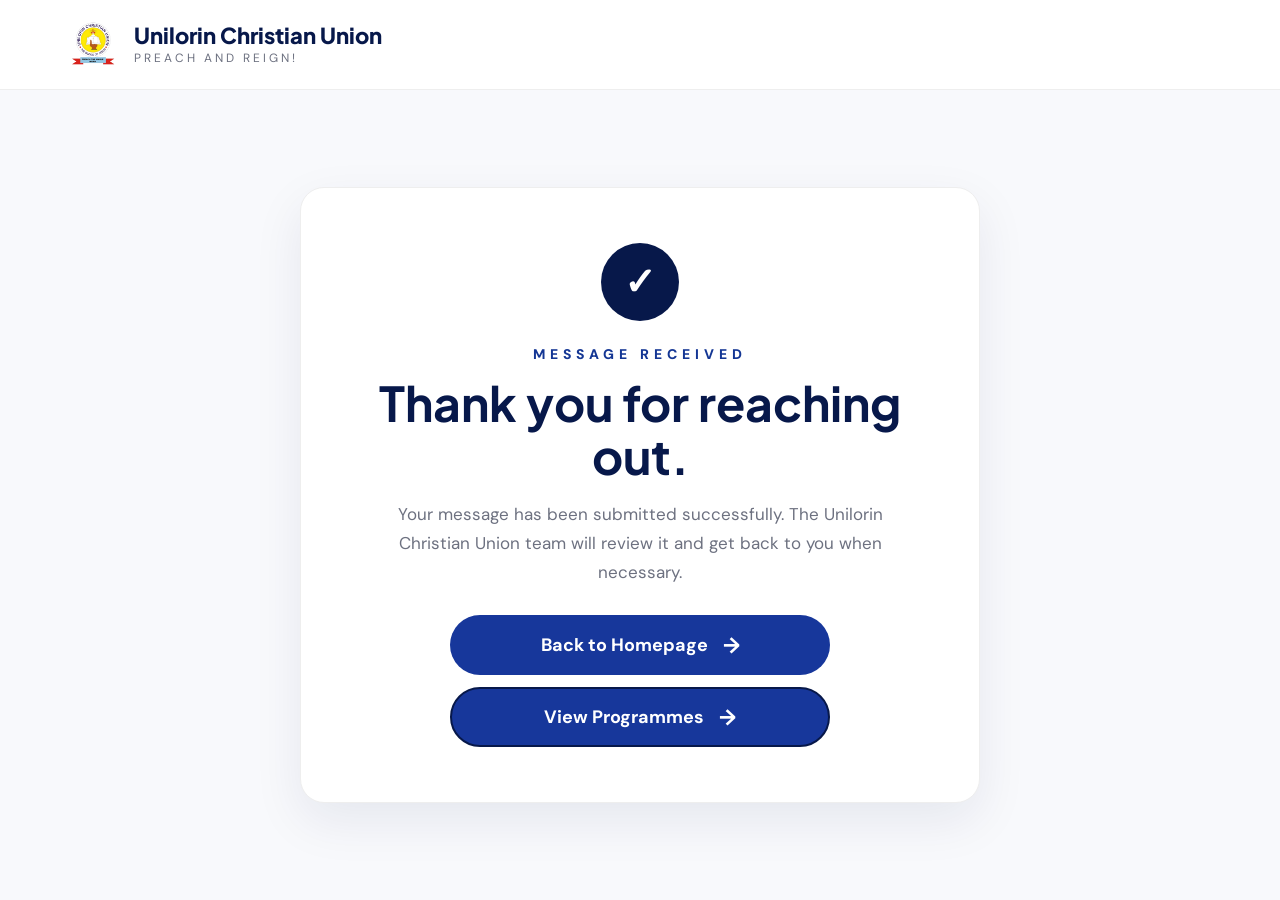
==== thank-you.html @ b5b66c57 "Add files via upload" ====
<!DOCTYPE html>
<html lang="en">
<head>
    <meta charset="UTF-8">
    <meta name="viewport" content="width=device-width, initial-scale=1.0">
    <meta name="description" content="Thank you for contacting Unilorin Christian Union.">
    <title>Message Sent | Unilorin Christian Union</title>

    <link rel="preconnect" href="https://fonts.googleapis.com">
    <link rel="preconnect" href="https://fonts.gstatic.com" crossorigin>
    <link href="https://fonts.googleapis.com/css2?family=DM+Sans:wght@400;500;600;700&family=Plus+Jakarta+Sans:wght@500;600;700;800&display=swap" rel="stylesheet">
    <link rel="stylesheet" href="style.css">
</head>

<body class="thank-you-page">
    <header class="header">
        <a href="index.html" class="logo-area" aria-label="Unilorin Christian Union home">
            <img src="logo.png" alt="Unilorin Christian Union Logo" class="logo">
            <div class="brand">
                <h2>Unilorin Christian Union</h2>
                <p>PREACH AND REIGN!</p>
            </div>
        </a>
    </header>

    <main class="thank-you-main">
        <section class="thank-you-card" aria-labelledby="thank-you-title">
            <div class="thank-you-icon" aria-hidden="true">✓</div>
            <div class="section-label">MESSAGE RECEIVED</div>
            <h1 id="thank-you-title">Thank you for reaching out.</h1>
            <p>
                Your message has been submitted successfully. The Unilorin Christian Union team will review it and get back to you when necessary.
            </p>

            <div class="thank-you-actions">
                <a href="index.html" class="primary-button">Back to Homepage <span>→</span></a>
                <a href="index.html#programmes" class="dark-button">View Programmes <span>→</span></a>
            </div>
        </section>
    </main>
</body>
</html>
---- style.css ----
/* =====================================================
   GENERAL SETTINGS
===================================================== */
* {
    margin: 0;
    padding: 0;
    box-sizing: border-box;
}

html {
    scroll-behavior: smooth;
}

body {
    font-family: "DM Sans", sans-serif;
    color: #07184a;
    background: #ffffff;
    overflow-x: hidden;
}

a {
    text-decoration: none;
    color: inherit;
}

img {
    max-width: 100%;
    height: auto;
    display: block;
}


/* =====================================================
   HEADER & NAVIGATION
===================================================== */

.header {
    height: 90px;
    background: #ffffff;
    display: flex;
    align-items: center;
    justify-content: space-between;
    padding: 0 5%;
    position: sticky;
    top: 0;
    z-index: 1000;
    border-bottom: 1px solid #eeeeee;
}

.logo-area {
    display: flex;
    align-items: center;
    gap: 15px;
}

.logo {
    width: 55px;
    height: 55px;
    object-fit: contain;
}

.brand h2 {
    font-family: "Plus Jakarta Sans", sans-serif;
    font-size: 22px;
    font-weight: 800;
    line-height: 1;
}

.brand p {
    margin-top: 4px;
    color: #6d7180;
    font-size: 12px;
    letter-spacing: 3px;
}


/* DESKTOP NAVIGATION */

.navigation {
    display: flex;
    gap: 28px;
    align-items: center;
}

.navigation a {
    font-size: 14px;
    font-weight: 600;
    transition: color 0.3s;
}

.navigation a:hover {
    color: #17379b;
}


/* HAMBURGER MENU BUTTON */

#menu-toggle {
    display: none;
}

.menu-button {
    display: flex;
    width: 56px;
    height: 56px;
    border: 1px solid #dddddd;
    border-radius: 50%;
    align-items: center;
    justify-content: center;
    flex-direction: column;
    gap: 4px;
    cursor: pointer;
    background: #f8f9fc;
}

.menu-button span {
    display: block;
    width: 20px;
    height: 2px;
    background: #07184a;
    border-radius: 10px;
    transition: transform 0.3s, opacity 0.3s;
}


/* =====================================================
   HERO SECTION
===================================================== */

.hero {
    background: #fff12b;
    min-height: 650px;
    display: flex;
    align-items: center;
    padding: 60px 8%;
    position: relative;
    isolation: isolate;
    overflow: hidden;
}

.hero-content {
    max-width: 850px;
    width: 100%;
    position: relative;
    z-index: 5;
}


/* =====================================================
   ANNIVERSARY IMAGES
===================================================== */

.anniversary-images {
    position: absolute;
    inset: 0;
    width: 100%;
    height: 100%;
    pointer-events: none;
    z-index: 1;
}

.anniversary-graphic,
.anniversary-small {
    position: absolute !important;
    pointer-events: none;
    object-fit: contain;
}
/* BIG TRANSLUCENT WATERMARK BACKGROUND */
.anniversary-graphic {
    width: 520px;
    height: 400px;
    left: 48%;
    top: 50%;
    transform: translateY(-50%);
    opacity: 0.16;
    z-index: 1;
}

/* SMALL CLEAR GRAPHIC */
.anniversary-small {
    width: 190px;
    height: 150px;
    right: 6%;
    top: 42%;
    transform: translateY(-50%);
    opacity: 1;
    z-index: 2;
}


/* UNIVERSITY LOGO AREA */

.hero-logo-area {
    display: flex;
    align-items: center;
    gap: 20px;
    margin-bottom: 25px;
    position: relative;
    z-index: 5;
}

.hero-logo-area img {
    width: 90px;
    height: 90px;
    object-fit: contain;
}

.university-name {
    font-size: 16px;
    letter-spacing: 4px;
    font-weight: 700;
}

.motto {
    margin-top: 5px;
    font-family: "Plus Jakarta Sans", sans-serif;
    font-size: 18px;
    font-weight: 800;
}


/* =====================================================
   50TH ANNIVERSARY PILL BADGE
===================================================== */

.anniversary-badge {
    display: inline-flex;
    align-items: center;
    justify-content: center;
    gap: 15px;
    background: #17379b;
    color: white;
    padding: 11px 22px;
    border: none;
    border-radius: 40px;
    width: auto;
    margin-bottom: 25px;
    font-family: "Plus Jakarta Sans", sans-serif;
    font-size: 14px;
    font-weight: 800;
    letter-spacing: 2px;
    position: relative;
    z-index: 5;
}

.anniversary-number {
    display: none;
}

.anniversary-text {
    display: flex;
    flex-direction: row;
    align-items: center;
    gap: 15px;
}

.anniversary-text span {
    color: #ffffff;
    font-family: "Plus Jakarta Sans", sans-serif;
    font-size: 14px;
    font-weight: 800;
    letter-spacing: 2px;
}

.anniversary-text small {
    color: #ffffff;
    font-size: 13px;
    font-weight: 700;
    letter-spacing: 1px;
}


/* =====================================================
   HERO HEADING & TEXT
===================================================== */

.hero h1 {
    font-family: "Plus Jakarta Sans", sans-serif;
    font-size: clamp(42px, 5.2vw, 70px);
    line-height: 0.98;
    letter-spacing: -3px;
    font-weight: 800;
    max-width: 680px;
    margin-bottom: 28px;
    position: relative;
    z-index: 5;
}

.hero h1 span {
    position: relative;
    display: inline-block;
    z-index: 1;
}

.hero h1 span::after {
    content: "";
    position: absolute;
    left: 0;
    right: 0;
    bottom: 5px;
    height: 12px;
    background: #ffcc18;
    z-index: -1;
}

.hero-description {
    max-width: 650px;
    font-size: 18px;
    line-height: 1.5;
    color: #525663;
    margin-bottom: 30px;
    position: relative;
    z-index: 5;
}


/* =====================================================
   BUTTONS
===================================================== */

.primary-button,
.dark-button {
    display: inline-flex;
    align-items: center;
    justify-content: center;
    width: 100%;
    max-width: 380px;
    min-height: 60px;
    border-radius: 50px;
    font-size: 18px;
    font-weight: 700;
    border: none;
    cursor: pointer;
    transition: transform 0.3s, background-color 0.3s;
    position: relative;
    z-index: 5;
}

.primary-button {
    background: #17379b;
    color: white;
}

.primary-button span,
.dark-button span {
    margin-left: 15px;
    font-size: 22px;
}

.primary-button:hover,
.dark-button:hover {
    transform: translateY(-3px);
    background: #102b7e;
}
/* =====================================================
   STATISTICS
===================================================== */

.statistics {
    display: grid;
    grid-template-columns: repeat(4, 1fr);
    padding: 50px 8%;
    gap: 30px;
    background: white;
}

.stat strong {
    font-family: "Plus Jakarta Sans", sans-serif;
    font-size: clamp(32px, 4vw, 45px);
    font-weight: 800;
    color: #143694;
}

.stat p {
    margin-top: 8px;
    color: #737786;
    font-size: 13px;
    font-weight: 700;
    letter-spacing: 3px;
}


/* =====================================================
   TICKER BANNER
===================================================== */

.yellow-strip {
    height: 70px;
    display: flex;
    align-items: center;
    overflow: hidden;
    background: #fff12b;
    font-family: "Plus Jakarta Sans", sans-serif;
    font-size: 16px;
    font-weight: 800;
    letter-spacing: 4px;
    white-space: nowrap;
}

.ticker-wrapper {
    display: flex;
    width: 100%;
    overflow: hidden;
}

.ticker-content {
    display: inline-block;
    white-space: nowrap;
    animation: ticker 20s linear infinite;
}

.ticker-content span {
    margin: 0 25px;
    color: #9b7710;
}

@keyframes ticker {
    0% {
        transform: translateX(100%);
    }
    100% {
        transform: translateX(-100%);
    }
}


/* =====================================================
   WEEKLY SCHEDULE + REACH US SIDEBAR
===================================================== */

.week-layout-container {
    display: grid;
    grid-template-columns: 1.8fr 1fr;
    gap: 40px;
    align-items: start;
}

.reach-us-sidebar {
    background: #f9f8f3;
    border: 1px solid #d9d9d9;
    border-radius: 25px;
    padding: 35px;
    position: sticky;
    top: 110px;
}

.reach-us-sidebar h2 {
    font-size: 32px;
    line-height: 1.1;
    margin-bottom: 20px;
}

.contact-details p {
    display: flex;
    align-items: flex-start;
    gap: 12px;
    font-size: 15px;
    color: #606572;
    margin: 12px 0;
    word-break: break-word;
}

.contact-details span {
    color: #17379b;
    font-size: 20px;
    flex-shrink: 0;
}

.contact-form {
    display: flex;
    flex-direction: column;
    gap: 15px;
    margin-top: 25px;
}

.contact-form .input-group {
    display: flex;
    flex-direction: column;
    gap: 6px;
}

.contact-form .input-group label {
    font-size: 13px;
    font-weight: 600;
    color: #07184a;
}

.contact-form .input-group input,
.contact-form .input-group textarea {
    width: 100%;
    border-radius: 12px;
    border: 1px solid #d9d9d9;
    background: #ffffff;
    padding: 12px 16px;
    color: #07184a;
    font-family: inherit;
    font-size: 14px;
    outline: none;
    transition: border-color 0.3s, box-shadow 0.3s;
}

.contact-form .input-group input {
    height: 48px;
}

.contact-form .input-group textarea {
    resize: vertical;
    min-height: 90px;
}

.contact-form .input-group input:focus,
.contact-form .input-group textarea:focus {
    border-color: #17379b;
    box-shadow: 0 0 0 3px rgba(23, 55, 155, 0.1);
}

.contact-submit-btn {
    width: 100%;
    max-width: 100%;
    min-height: 50px;
    font-size: 16px;
    margin-top: 5px;
}
/* =====================================================
   SECTIONS & CARDS
===================================================== */

.section {
    padding: 80px 8%;
}

.section-label {
    color: #143694;
    font-size: 14px;
    font-weight: 800;
    letter-spacing: 5px;
    margin-bottom: 20px;
}

.section h2 {
    font-family: "Plus Jakarta Sans", sans-serif;
    font-size: clamp(32px, 5vw, 65px);
    line-height: 1.1;
    letter-spacing: -2px;
    margin-bottom: 25px;
}

.section-description {
    max-width: 700px;
    color: #686c78;
    font-size: 18px;
    line-height: 1.6;
}

.meeting-grid,
.programme-grid {
    margin-top: 50px;
    display: grid;
    grid-template-columns: repeat(2, 1fr);
    gap: 25px;
}

.meeting-card,
.programme-card {
    border: 1px solid #d9d9d9;
    border-radius: 25px;
    padding: 35px;
    background: white;
}

.programmes {
    background: #f9f8f3;
}

.meeting-day {
    font-family: "Plus Jakarta Sans", sans-serif;
    font-size: 24px;
    font-weight: 800;
    margin-bottom: 20px;
}

.meeting-day span {
    color: #17379b;
    font-size: 18px;
    margin-left: 10px;
}

.meeting-card h3,
.programme-card h3 {
    font-family: "Plus Jakarta Sans", sans-serif;
    font-size: 24px;
    margin-bottom: 12px;
}

.meeting-card p,
.programme-card p {
    color: #686c78;
    font-size: 17px;
    line-height: 1.5;
    margin-bottom: 20px;
}

.tag {
    display: inline-block;
    background: #ffcc18;
    border-radius: 20px;
    padding: 8px 18px;
    font-size: 12px;
    font-weight: 800;
    letter-spacing: 3px;
    margin-bottom: 20px;
}

.location,
.event-info {
    color: #606572;
    font-size: 16px;
    display: flex;
    align-items: center;
    gap: 12px;
}

.location span,
.event-info strong {
    color: #17379b;
    font-size: 22px;
}


/* =====================================================
   SERMONS & SPOTIFY EMBEDS
===================================================== */

.sermon-list {
    margin-top: 40px;
    max-width: 900px;
}

.sermon {
    display: flex;
    align-items: center;
    gap: 20px;
    padding: 25px 0;
    border-bottom: 1px solid #ddd;
}

.play-button {
    flex-shrink: 0;
    width: 55px;
    height: 55px;
    border: 0;
    border-radius: 50%;
    background: #17379b;
    color: white;
    font-size: 18px;
    cursor: pointer;
}

.sermon-embed-grid {
    display: flex;
    flex-direction: column;
    gap: 20px;
    margin-top: 40px;
    max-width: 850px;
}

.sermon-card {
    width: 100%;
    background: #ffffff;
    border-radius: 12px;
    box-shadow: 0 4px 12px rgba(0, 0, 0, 0.05);
}

.sermon-card iframe {
    display: block;
    width: 100%;
}

.spotify-redirect-area {
    margin-top: 35px;
}

.spotify-btn {
    background: #1db954;
    color: #ffffff;
}

.spotify-btn:hover {
    background: #179b45;
}

/* =====================================================
   NEW STUDENT
===================================================== */

.new-student {
    background: #ffcc18;
    padding: 80px 8%;
}

.new-student h2 {
    font-family: "Plus Jakarta Sans", sans-serif;
    font-size: clamp(36px, 6vw, 75px);
    line-height: 1;
    letter-spacing: -2px;
    margin-bottom: 35px;
}

.dark-button {
    background: #17379b;
    color: white;
    border: 2px solid #07184a;
}


/* =====================================================
   FOOTER
===================================================== */

footer {
    background: #07184a;
    color: white;
    padding: 60px 8% 30px;
    display: grid;
    grid-template-columns: repeat(3, 1fr);
    gap: 40px;
}

.footer-brand {
    grid-column: span 3;
    display: flex;
    align-items: center;
    gap: 15px;
}

.footer-brand img {
    width: 55px;
}

.footer-brand h2 {
    font-size: 24px;
}

.footer-links {
    display: flex;
    flex-direction: column;
    gap: 12px;
}

.footer-links a:hover {
    color: #ffcc18;
}

.footer-week h3,
.footer-contact h3 {
    color: #9da5bf;
    letter-spacing: 3px;
    font-size: 13px;
    margin-bottom: 15px;
}

.footer-week p,
.footer-contact p {
    color: #c2c7d5;
    font-size: 15px;
    line-height: 1.5;
    margin-bottom: 12px;
}

.copyright {
    grid-column: span 3;
    border-top: 1px solid rgba(255, 255, 255, 0.15);
    padding-top: 25px;
    margin-top: 20px;
    color: #8f98b2;
    font-size: 13px;
}


/* =====================================================
   MAP EMBED STYLES
===================================================== */

.map-container {
    width: 100%;
    margin: 20px 0;
    border-radius: 16px;
    overflow: hidden;
    border: 1px solid #d9d9d9;
    box-shadow: 0 4px 12px rgba(0, 0, 0, 0.05);
}

.map-container iframe {
    display: block;
    width: 100%;
    height: 500px;
    border: 0;
}


/* =====================================================
   CONNECT PAGE STYLES
===================================================== */

.connect-page {
    background: #fdfdfb;
}

.back-link {
    display: inline-block;
    color: #17379b;
    font-weight: 700;
    margin-bottom: 20px;
    transition: transform 0.3s;
}

.back-link:hover {
    transform: translateX(-5px);
}

.connect-header h1 {
    font-family: "Plus Jakarta Sans", sans-serif;
    font-size: clamp(36px, 5vw, 65px);
    line-height: 1.1;
    margin-bottom: 20px;
}

.connect-grid {
    display: grid;
    grid-template-columns: 1fr 1.3fr;
    gap: 40px;
    margin-top: 50px;
    align-items: start;
}

.connect-card {
    background: #ffffff;
    border: 1px solid #d9d9d9;
    border-radius: 25px;
    padding: 35px;
    box-shadow: 0 4px 15px rgba(0, 0, 0, 0.03);
}

.connect-card h3 {
    font-family: "Plus Jakarta Sans", sans-serif;
    font-size: 24px;
    margin-bottom: 10px;
}

.connect-card p {
    color: #686c78;
    font-size: 15px;
    line-height: 1.5;
    margin-bottom: 25px;
}

.leader-contact {
    display: flex;
    gap: 15px;
    padding: 20px 0;
    border-top: 1px solid #eee;
}

.leader-avatar {
    width: 45px;
    height: 45px;
    background: #17379b;
    color: white;
    font-weight: 800;
    border-radius: 50%;
    display: flex;
    align-items: center;
    justify-content: center;
    flex-shrink: 0;
}

.leader-contact strong {
    display: block;
    font-size: 16px;
    color: #07184a;
}

.leader-contact p {
    margin-bottom: 8px;
    font-size: 13px;
}

.chat-link {
    display: inline-block;
    color: #25d366;
    font-weight: 700;
    font-size: 14px;
}

.custom-select {
    width: 100%;
    height: 48px;
    border-radius: 12px;
    border: 1px solid #d9d9d9;
    background: #ffffff;
    padding: 0 16px;
    color: #07184a;
    font-family: inherit;
    font-size: 14px;
    outline: none;
    cursor: pointer;
}

.custom-select:focus {
    border-color: #17379b;
}

/* =====================================================
   ABOUT PAGE STYLES
===================================================== */

.about-page {
    background: #fdfdfb;
}

.about-hero h1 {
    font-family: "Plus Jakarta Sans", sans-serif;
    font-size: clamp(36px, 5vw, 60px);
    line-height: 1.1;
    margin-bottom: 15px;
}

.about-grid {
    display: grid;
    grid-template-columns: 1.5fr 1fr;
    gap: 30px;
    margin-top: 40px;
    align-items: center;
}

.about-card {
    background: #ffffff;
    border: 1px solid #d9d9d9;
    border-radius: 24px;
    padding: 35px;
    box-shadow: 0 4px 15px rgba(0, 0, 0, 0.03);
}

.story-card h2 {
    font-family: "Plus Jakarta Sans", sans-serif;
    font-size: 28px;
    margin-bottom: 15px;
    color: #07184a;
}

.story-card p {
    color: #525660;
    font-size: 16px;
    line-height: 1.7;
    margin-bottom: 15px;
}

.story-card p:last-child {
    margin-bottom: 0;
}

.stats-card {
    display: flex;
    flex-direction: column;
    gap: 25px;
    background: #17379b;
    color: #ffffff;
    border: none;
}

.stat-item {
    border-bottom: 1px solid rgba(255, 255, 255, 0.15);
    padding-bottom: 15px;
}

.stat-item:last-child {
    border-bottom: none;
    padding-bottom: 0;
}

.stat-number {
    display: block;
    font-family: "Plus Jakarta Sans", sans-serif;
    font-size: 42px;
    font-weight: 800;
    line-height: 1;
    margin-bottom: 5px;
}

.stat-label {
    font-size: 14px;
    opacity: 0.85;
}

.values-section {
    margin-top: 70px;
}

.values-section h2 {
    font-family: "Plus Jakarta Sans", sans-serif;
    font-size: 32px;
    margin-bottom: 30px;
}

.values-grid {
    display: grid;
    grid-template-columns: repeat(auto-fit, minmax(260px, 1fr));
    gap: 25px;
}

.value-card {
    background: #ffffff;
    border: 1px solid #e2e4e8;
    border-radius: 20px;
    padding: 30px;
    transition: transform 0.3s;
}

.value-card:hover {
    transform: translateY(-5px);
}

.value-icon {
    font-size: 32px;
    margin-bottom: 15px;
}

.value-card h3 {
    font-family: "Plus Jakarta Sans", sans-serif;
    font-size: 20px;
    margin-bottom: 10px;
    color: #07184a;
}

.value-card p {
    color: #686c78;
    font-size: 14px;
    line-height: 1.6;
}

.about-cta {
    margin-top: 70px;
    background: #f1f4fb;
    border-radius: 24px;
    padding: 50px 30px;
    text-align: center;
    border: 1px solid #d0d7ea;
}

.about-cta h2 {
    font-family: "Plus Jakarta Sans", sans-serif;
    font-size: 32px;
    margin-bottom: 10px;
}

.about-cta p {
    color: #525660;
    margin-bottom: 25px;
    font-size: 16px;
}


/* =====================================================
   E-LIBRARY
===================================================== */

.elibrary {
    background: #ffffff;
}

.library-grid {
    margin-top: 40px;
    display: flex;
    flex-direction: column;
    gap: 30px;
}

.drive-folder-card {
    background: #f1f4fb;
    border: 1px solid #d0d7ea;
    border-radius: 20px;
    padding: 30px;
    display: flex;
    justify-content: space-between;
    align-items: center;
    gap: 20px;
}

.drive-info {
    display: flex;
    align-items: center;
    gap: 20px;
}

.drive-icon {
    font-size: 38px;
    background: #ffffff;
    width: 60px;
    height: 60px;
    border-radius: 14px;
    display: flex;
    align-items: center;
    justify-content: center;
    box-shadow: 0 4px 10px rgba(0, 0, 0, 0.04);
}

.drive-info h3 {
    font-family: "Plus Jakarta Sans", sans-serif;
    font-size: 22px;
    margin-bottom: 5px;
    color: #07184a;
}

.drive-info p {
    color: #525660;
    font-size: 14px;
}

.drive-btn {
    white-space: nowrap;
}

.featured-books {
    display: grid;
    grid-template-columns: repeat(auto-fit, minmax(250px, 1fr));
    gap: 20px;
}

.book-card {
    background: #ffffff;
    border: 1px solid #e2e4e8;
    border-radius: 18px;
    padding: 25px;
    transition: transform 0.3s, box-shadow 0.3s;
}

.book-card:hover {
    transform: translateY(-4px);
    box-shadow: 0 8px 20px rgba(0, 0, 0, 0.05);
}

.book-icon {
    font-size: 28px;
    margin-bottom: 12px;
}

.book-card h4 {
    font-family: "Plus Jakarta Sans", sans-serif;
    font-size: 18px;
    margin-bottom: 8px;
    color: #07184a;
}

.book-card p {
    color: #686c78;
    font-size: 13px;
    line-height: 1.5;
    margin-bottom: 18px;
}

.book-link {
    color: #17379b;
    font-weight: 700;
    font-size: 14px;
    display: inline-block;
}
/* =====================================================
   GALLERY CAROUSEL
===================================================== */

.carousel-wrapper {
    position: relative;
    margin-top: 35px;
    display: flex;
    align-items: center;
}

.carousel-track {
    display: flex;
    gap: 20px;
    overflow-x: auto;
    scroll-behavior: smooth;
    scroll-snap-type: x mandatory;
    padding: 10px 0 25px;
    scrollbar-width: none;
}

.carousel-track::-webkit-scrollbar {
    display: none;
}

.carousel-slide {
    flex: 0 0 320px;
    scroll-snap-align: start;
    background: #ffffff;
    border: 1px solid #e2e4e8;
    border-radius: 20px;
    overflow: hidden;
    box-shadow: 0 4px 15px rgba(0, 0, 0, 0.04);
}

.carousel-slide img {
    width: 100%;
    height: 220px;
    object-fit: cover;
}

.slide-caption {
    padding: 15px 20px;
    font-weight: 700;
    font-size: 15px;
    color: #07184a;
    text-align: center;
}

.carousel-btn {
    position: absolute;
    z-index: 10;
    width: 48px;
    height: 48px;
    border-radius: 50%;
    background: #17379b;
    color: white;
    border: none;
    font-size: 20px;
    cursor: pointer;
    box-shadow: 0 4px 12px rgba(0, 0, 0, 0.2);
    transition: transform 0.2s, background 0.2s;
}

.carousel-btn:hover {
    background: #102b7e;
    transform: scale(1.08);
}

.prev-btn {
    left: -15px;
}

.next-btn {
    right: -15px;
}


/* =====================================================
   MEDIA QUERIES - RESPONSIVE LAYOUTS
===================================================== */

/* DESKTOP (Min-width: 901px) */
@media (min-width: 901px) {
    .hero-content {
        width: min(620px, 58%);
        max-width: 620px;
    }

    .anniversary-graphic {
        width: clamp(430px, 43vw, 570px);
        height: clamp(300px, 35vw, 430px);
        left: auto !important;
        right: 12% !important;
        top: 52% !important;
        transform: translateY(-50%) !important;
        opacity: 0.13 !important;
        z-index: 1 !important;
    }

    .anniversary-small {
        width: clamp(145px, 15vw, 205px);
        height: clamp(110px, 12vw, 165px);
        left: auto !important;
        right: 5% !important;
        top: 22% !important;
        transform: translateY(-50%) !important;
        opacity: 1 !important;
        z-index: 2 !important;
    }

    .hero h1,
    .hero-description {
        max-width: 610px;
    }
}

/* TABLETS & MEDIUM SCREENS (1024px and below) */
@media (max-width: 1024px) {
    .week-layout-container {
        grid-template-columns: 1fr;
    }

    .reach-us-sidebar {
        position: static;
        margin-top: 20px;
    }

    .navigation {
        gap: 18px;
    }

    .navigation a {
        font-size: 13px;
    }
}

@media (min-width: 980px) and (max-width: 1300px) {
    .hero-content {
        width: 100%;
        max-width: 100%;
        position: relative;
        z-index: 5;
    }

    .hero h1,
    .hero-description {
        max-width: 100%;
    }

    .anniversary-small {
        width: 150px;
        height: auto;
        left: auto !important;
        right: 4% !important;
        top: 15% !important;
        transform: none !important;
        opacity: 1 !important;
        z-index: 6 !important;
    }

    .anniversary-graphic {
        width: 480px;
        height: auto;
        left: 50% !important;
        top: 50% !important;
        transform: translate(-50%, -50%) !important;
        opacity: 0.10 !important;
        z-index: 1 !important;
    }
}


/* MOBILE NAVIGATION & GENERAL BREAKPOINTS (900px and below) */
@media (max-width: 900px) {
    .connect-grid,
    .about-grid {
        grid-template-columns: 1fr;
    }

    .menu-button {
        display: flex;
    }

    .navigation {
        display: none;
        position: absolute;
        top: 90px;
        left: 0;
        width: 100%;
        padding: 30px 8%;
        background: #07184a;
        flex-direction: column;
        align-items: flex-start;
        gap: 20px;
        box-shadow: 0 10px 20px rgba(0, 0, 0, 0.2);
    }

    .navigation a {
        color: white;
        font-size: 18px;
    }

    #menu-toggle:checked ~ .navigation {
        display: flex;
    }
}


    .stat p {
        font-size: 11px;
        letter-spacing: 2px;
    }

    .meeting-grid,
    .programme-grid {
        grid-template-columns: 1fr;
    }

    footer {
        grid-template-columns: 1fr;
    }

    .footer-brand,
    .copyright {
        grid-column: span 1;
    }

    .drive-folder-card {
        flex-direction: column;
        align-items: flex-start;
    }
    .drive-btn {
        width: 100%;
        text-align: center;
    }

    .carousel-slide {
        flex: 0 0 260px;
    }

    .prev-btn {
        left: 0;
    }

    .next-btn {
        right: 0;
    }
}

/* SMALL PHONES (480px and below) */
@media (max-width: 480px) {
    .header {
        padding: 0 5%;
    }

    .brand h2 {
        font-size: 16px;
    }

    .brand p {
        font-size: 9px;
        letter-spacing: 1.5px;
    }

    .hero {
        padding-left: 6%;
        padding-right: 6%;
    }

    .anniversary-graphic {
        width: 108vw;
        height: 82vw;
        top: 47% !important;
        opacity: 0.10 !important;
    }

    .anniversary-small {
        width: 118px;
        height: 94px;
        right: 2% !important;
        top: 35% !important;
    }

    .hero-logo-area img {
        width: 58px;
        height: 58px;
    }

    .university-name {
        font-size: 10px;
        letter-spacing: 2px;
    }

    .motto {
        font-size: 13px;
    }

    .anniversary-badge {
        width: 100%;
        justify-content: center;
        font-size: 9px;
        padding: 9px 10px;
    }

    .anniversary-text {
        gap: 6px;
    }

    .anniversary-text span,
    .anniversary-text small {
        font-size: 9px;
    }

    .hero h1 {
        font-size: 40px;
        letter-spacing: -2px;
    }

    .hero-description {
        font-size: 15px;
    }

    .statistics {
        padding-left: 6%;
        padding-right: 6%;
    }

    .section {
        padding: 60px 6%;
    }
}
/* =====================================================
   MOBILE & SMALL SCREENS (600px and below)
===================================================== */
@media (max-width: 600px) {

    /* Allow hero to use full screen width */
    .hero {
        min-height: 0;
        padding: 30px 6% 45px;
        display: block;
        overflow: hidden;
    }

    /* Expand text area across full width */
    .hero-content {
        width: 100% !important;
        max-width: 100% !important;
        position: relative;
        z-index: 5;
    }

    /* Keep top anniversary graphic centered above content */
    .anniversary-small {
        position: relative !important;
        inset: auto !important;
        transform: none !important;
        margin: 0 0 15px 0 !important;
        width: 140px !important;
        height: auto !important;
        display: block !important;
        opacity: 1 !important;
        z-index: 5;
    }

    /* Watermark graphic behind text */
    .anniversary-graphic {
        position: absolute !important;
        width: 100vw !important;
        height: auto !important;
        left: 50% !important;
        top: 50% !important;
        transform: translate(-50%, -50%) !important;
        opacity: 0.10 !important;
        z-index: 1 !important;
    }

    /* Headings and body text take full width */
    .hero h1 {
        max-width: 100% !important;
        font-size: clamp(32px, 8.5vw, 48px);
        line-height: 1.05;
        letter-spacing: -1.5px;
        margin-bottom: 20px;
    }

    .hero-description {
        max-width: 100% !important;
        font-size: 15px;
        line-height: 1.5;
        margin-bottom: 25px;
    }

    .primary-button {
        max-width: 100% !important;
        width: 100% !important;
    }
}




/* =====================================================
   SPECIAL PROGRAMMES SHOW MORE / SHOW LESS
   HTML/CSS only — no JavaScript required
===================================================== */
.programmes-toggle {
    position: absolute;
    opacity: 0;
    pointer-events: none;
}

.remaining-programmes {
    display: none;
    margin-top: 25px;
}

.programmes-toggle-button {
    display: flex;
    align-items: center;
    justify-content: center;
    width: 100%;
    max-width: 380px;
    min-height: 60px;
    margin: 35px auto 0;
    padding: 0 24px;
    border-radius: 50px;
    background: #17379b;
    color: #ffffff;
    font-size: 18px;
    font-weight: 700;
    cursor: pointer;
    transition: transform 0.3s, background-color 0.3s;
    text-align: center;
}

.programmes-toggle-button:hover {
    transform: translateY(-3px);
    background: #102b7e;
}

.programmes-toggle-button span span {
    margin-left: 10px;
    font-size: 20px;
}

.hide-programmes-text {
    display: none;
}

.programmes-toggle:checked ~ .remaining-programmes {
    display: grid;
}

.programmes-toggle:checked ~ .programmes-toggle-button .view-programmes-text {
    display: none;
}

.programmes-toggle:checked ~ .programmes-toggle-button .hide-programmes-text {
    display: inline;
}


/* =====================================================
   FORM SUCCESS / THANK-YOU PAGE
===================================================== */
.thank-you-page {
    min-height: 100vh;
    display: flex;
    flex-direction: column;
    background: #f8f9fc;
}

.thank-you-main {
    flex: 1;
    display: flex;
    align-items: center;
    justify-content: center;
    padding: 70px 5%;
}

.thank-you-card {
    width: min(680px, 100%);
    background: #ffffff;
    border: 1px solid #eeeeee;
    border-radius: 24px;
    padding: 55px 40px;
    text-align: center;
    box-shadow: 0 18px 50px rgba(7, 24, 74, 0.08);
}

.thank-you-icon {
    width: 78px;
    height: 78px;
    margin: 0 auto 24px;
    border-radius: 50%;
    display: flex;
    align-items: center;
    justify-content: center;
    background: #07184a;
    color: #ffffff;
    font-size: 38px;
    font-weight: 700;
}

.thank-you-card .section-label {
    margin-bottom: 14px;
}

.thank-you-card h1 {
    font-family: "Plus Jakarta Sans", sans-serif;
    font-size: clamp(32px, 5vw, 48px);
    line-height: 1.1;
    margin-bottom: 18px;
}

.thank-you-card p {
    max-width: 540px;
    margin: 0 auto 28px;
    color: #6d7180;
    font-size: 17px;
    line-height: 1.7;
}

.thank-you-actions {
    display: flex;
    justify-content: center;
    gap: 12px;
    flex-wrap: wrap;
}

@media (max-width: 600px) {
    .thank-you-main {
        padding: 45px 5%;
    }

    .thank-you-card {
        padding: 42px 24px;
        border-radius: 20px;
    }
}
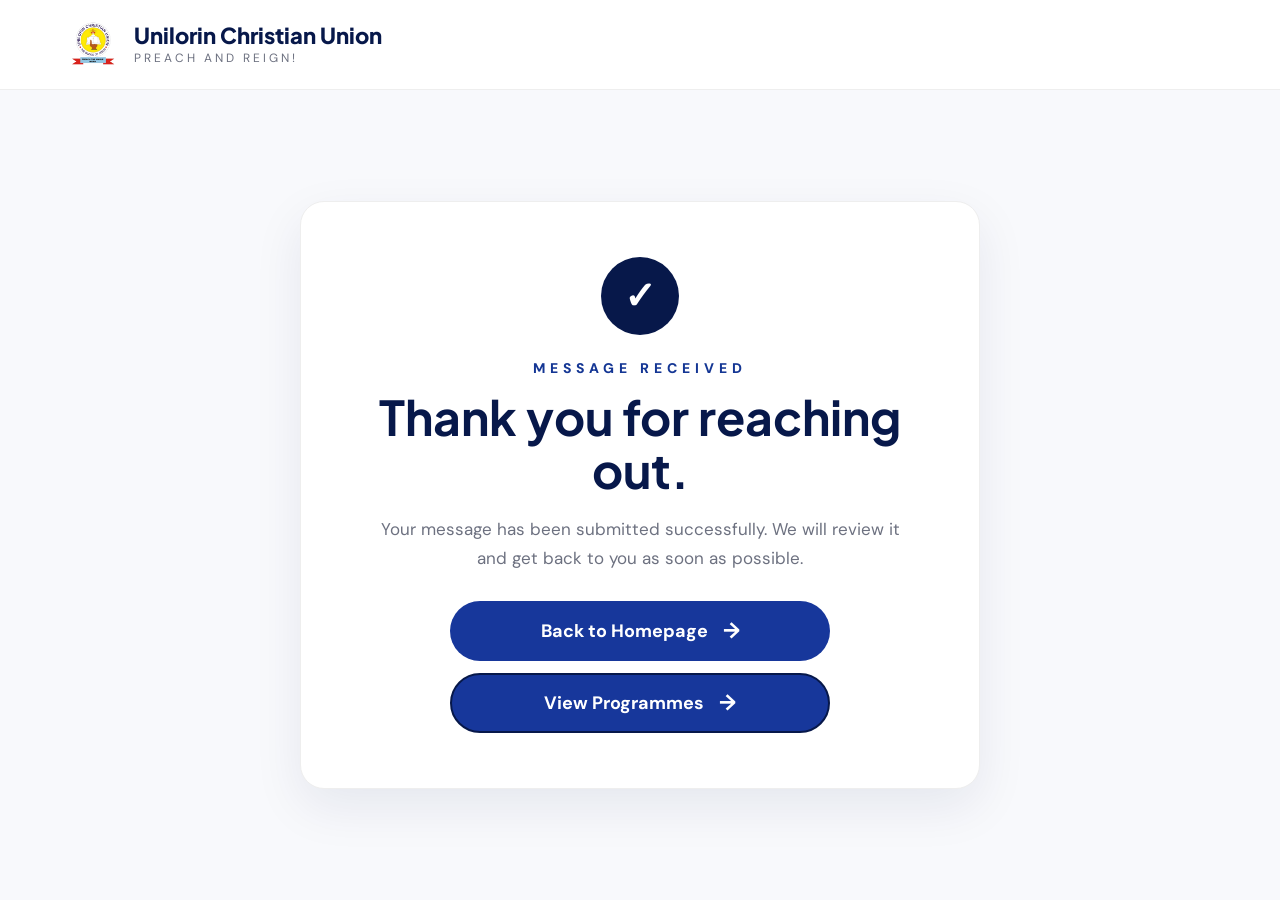
==== commit 8f93506b: "Update thank-you.html" ====
--- a/thank-you.html
+++ b/thank-you.html
@@ -29,7 +29,7 @@
             <div class="section-label">MESSAGE RECEIVED</div>
             <h1 id="thank-you-title">Thank you for reaching out.</h1>
             <p>
-                Your message has been submitted successfully. The Unilorin Christian Union team will review it and get back to you when necessary.
+                Your message has been submitted successfully. We will review it and get back to you as soon as possible.
             </p>
 
             <div class="thank-you-actions">
